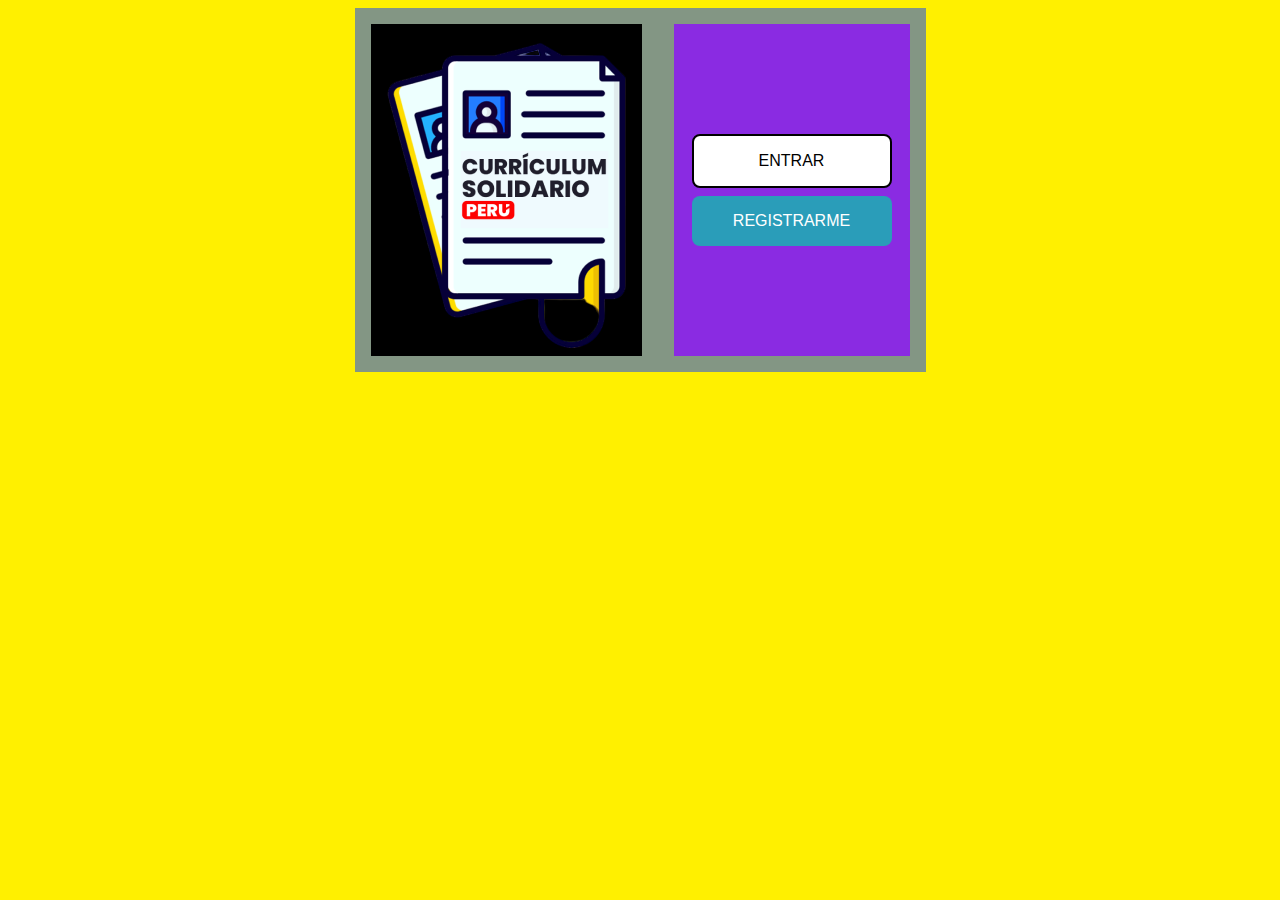
==== index.html @ 3fefdab7 "commit inicial" ====
<!doctype html>
<html lang="es">
  <head>
    <!-- Meta etiquetas requeridas -->
    <meta charset="utf-8">
      <link rel="stylesheet" href="style.css">
    <title>Trabajo Final</title>
  </head>
  <body>
      <div class="container">
        <div class="item" id="item1">
          <img  src="logocsolidario.png">
        </div>
        <div class="item" id="item2">
          
          <div>
            <div>
              <button class="button button1" >ENTRAR</button>
            </div>
            <div>
              <button class="button button2">REGISTRARME</button> 
            </div>
          </div>
          
        </div>
      </div>
    
  </body>
</html>
---- style.css ----
body{
    background-color: #FFF000;
}
.button {/* Green */
  border: none;
  color: white;
  padding: 16px 32px;
  text-align: center;
  text-decoration: none;
  display: inline-block;
  font-size: 16px;
  margin: 4px 2px;
  transition-duration: 0.4s;
  cursor: pointer;
}
.button1{
   background-color: #ffffff;
   border-radius: 8px;
   border: 2px solid #000;
   color: black;
   width: 200px;
}
.button2{
  background-color: #2a9db9;
   border-radius: 8px;
   color:white;
   width: 200px;
}

.button2:hover{
     background-color: black; /* Green */
     color: white;
}
#bloque{
    margin-left: auto;
    margin-right: auto;
    width: 220px;
    height: 180px;
}
.item{
  margin: 1rem;
  padding: 1rem;
  float: left;
  background-color: black;
  height: 100%;
  height: 300px;
  display: table-cell;
  vertical-align: middle;
}
#item2{
  background-color: blueviolet;
  display: flex;
  align-items: center;
}
.container{
  background-color: #839684;
  overflow: hidden;
  text-align: center;
  margin-left: auto;
  margin-right: auto;
  margin-top: auto;
  width: fit-content;
  height:fit-content;
}
#item2{
  
}
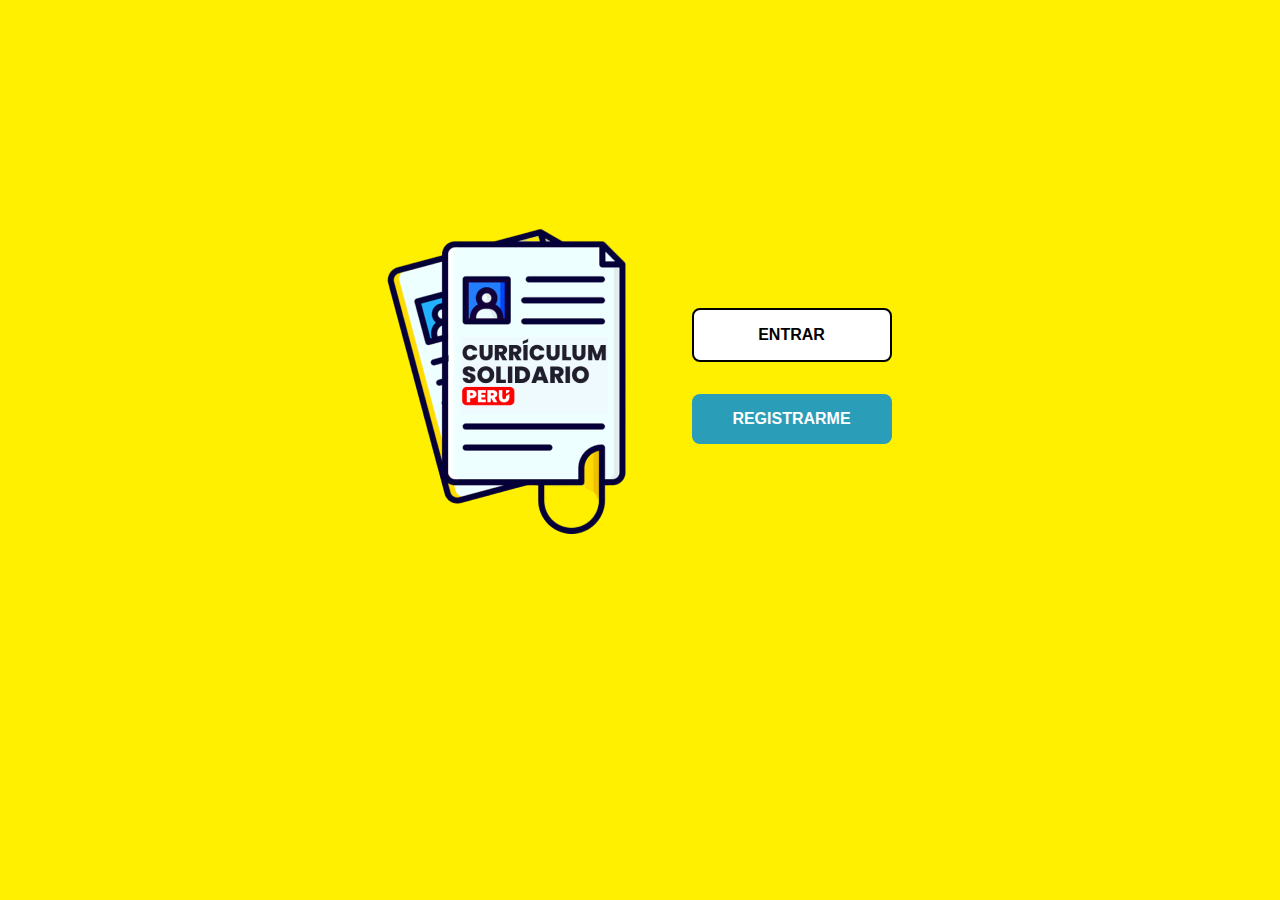
==== commit a34f3828: "index terminado" ====
--- a/index.html
+++ b/index.html
@@ -1,29 +1,28 @@
 <!doctype html>
 <html lang="es">
-  <head>
-    <!-- Meta etiquetas requeridas -->
-    <meta charset="utf-8">
-      <link rel="stylesheet" href="style.css">
-    <title>Trabajo Final</title>
-  </head>
-  <body>
-      <div class="container">
-        <div class="item" id="item1">
-          <img  src="logocsolidario.png">
-        </div>
-        <div class="item" id="item2">
-          
+
+<head>
+  <!-- Meta etiquetas requeridas -->
+  <meta charset="utf-8">
+  <link rel="stylesheet" href="style.css">
+  <title>Trabajo Final</title>
+</head>
+<body>
+    <div class="container">
+      <div class="item" id="item1">
+        <img src="logocsolidario.png">
+      </div>
+      <div class="item" id="item2">
+        <div>
           <div>
-            <div>
-              <button class="button button1" >ENTRAR</button>
-            </div>
-            <div>
-              <button class="button button2">REGISTRARME</button> 
-            </div>
+            <button class="button button1">ENTRAR</button>
           </div>
-          
+          <div>
+            <button class="button button2">REGISTRARME</button>
+          </div>
         </div>
       </div>
-    
-  </body>
+    </div>
+</body>
+
 </html>--- a/style.css
+++ b/style.css
@@ -1,5 +1,9 @@
 body{
     background-color: #FFF000;
+    place-items: center;
+    height: 736px;
+    display: flex;
+    justify-content: center;
 }
 .button {/* Green */
   border: none;
@@ -12,15 +16,20 @@
   margin: 4px 2px;
   transition-duration: 0.4s;
   cursor: pointer;
+  font-weight: bold;
 }
+
 .button1{
    background-color: #ffffff;
    border-radius: 8px;
+   margin-bottom: 1rem;
    border: 2px solid #000;
    color: black;
    width: 200px;
 }
+
 .button2{
+  margin-top: 1rem;
   background-color: #2a9db9;
    border-radius: 8px;
    color:white;
@@ -31,37 +40,22 @@
      background-color: black; /* Green */
      color: white;
 }
-#bloque{
-    margin-left: auto;
-    margin-right: auto;
-    width: 220px;
-    height: 180px;
-}
+
 .item{
   margin: 1rem;
   padding: 1rem;
   float: left;
-  background-color: black;
-  height: 100%;
   height: 300px;
-  display: table-cell;
   vertical-align: middle;
 }
+
 #item2{
-  background-color: blueviolet;
   display: flex;
   align-items: center;
 }
+
 .container{
-  background-color: #839684;
   overflow: hidden;
-  text-align: center;
-  margin-left: auto;
-  margin-right: auto;
-  margin-top: auto;
-  width: fit-content;
-  height:fit-content;
 }
-#item2{
-  
-}+
+
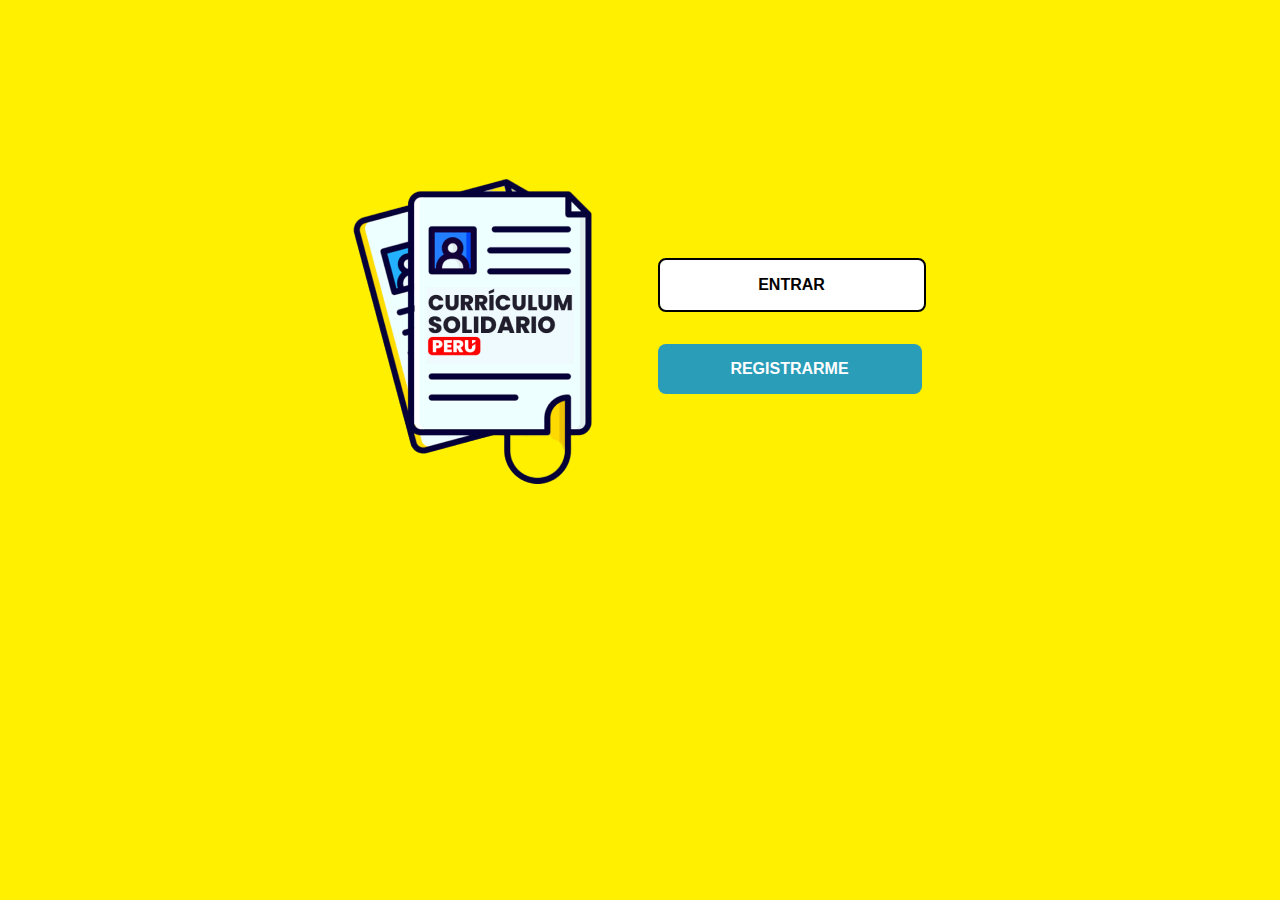
==== commit a7e12755: "-pagina de descarga" ====
--- a/index.html
+++ b/index.html
@@ -15,10 +15,10 @@
       <div class="item" id="item2">
         <div>
           <div>
-            <button class="button button1">ENTRAR</button>
+            <a href="dowload.html" class="button button1"  class="button button1">ENTRAR</a>
           </div>
           <div>
-            <button class="button button2">REGISTRARME</button>
+            <a class="button button2">REGISTRARME</a>
           </div>
         </div>
       </div>
--- a/style.css
+++ b/style.css
@@ -1,10 +1,11 @@
 body{
     background-color: #FFF000;
     place-items: center;
-    height: 736px;
     display: flex;
     justify-content: center;
+    height: 636px;
 }
+
 .button {/* Green */
   border: none;
   color: white;
@@ -17,6 +18,7 @@
   transition-duration: 0.4s;
   cursor: pointer;
   font-weight: bold;
+  font-family: Arial;
 }
 
 .button1{
